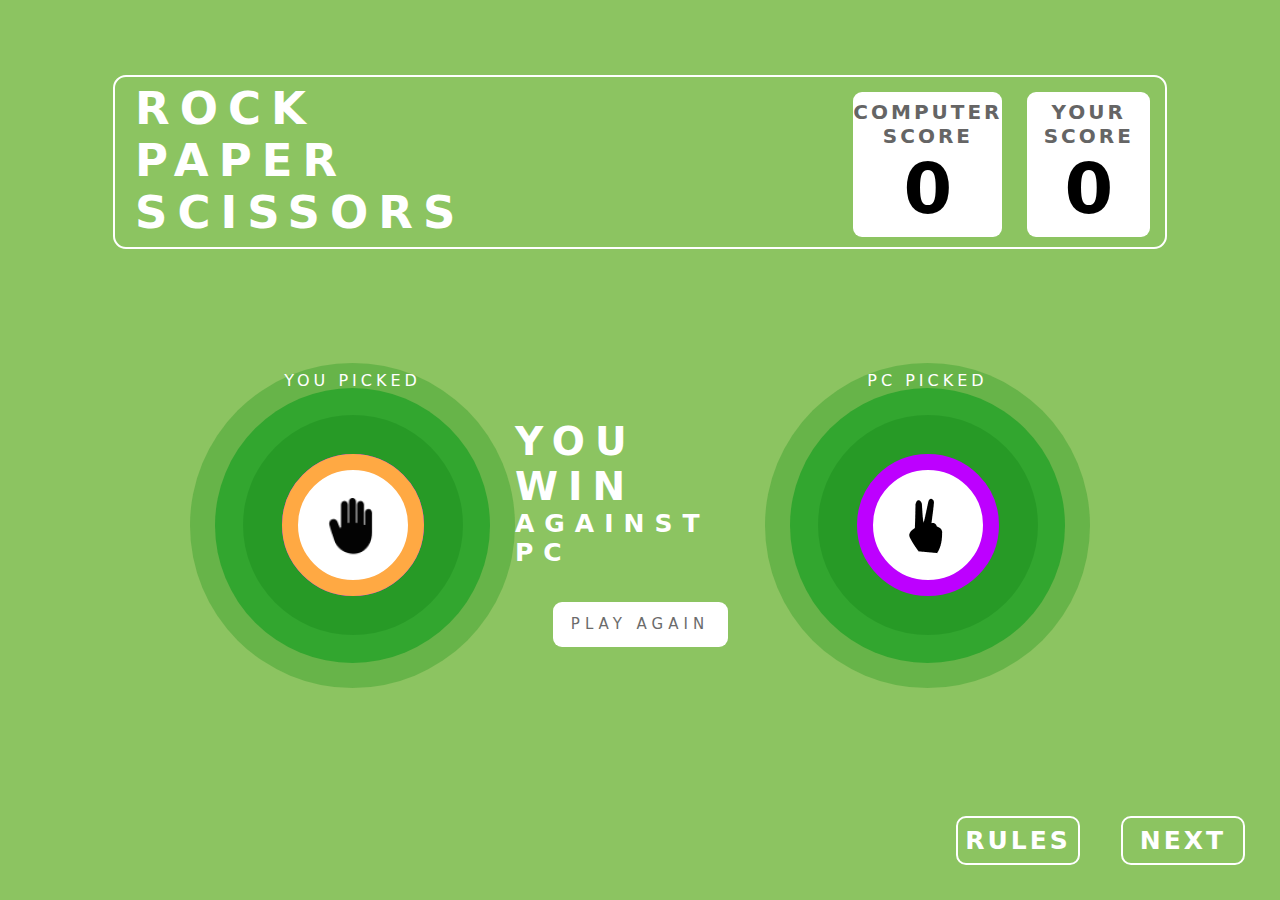
==== Frame2.html @ a3423c25 "added" ====
<!DOCTYPE html>
<html lang="en">
  <head>
    <meta charset="UTF-8" />
    <meta name="viewport" content="width=device-width, initial-scale=1.0" />
    <link rel="stylesheet" href="css/style2.css" />
    <title>Document</title>
  </head>
  <body>
    <section class="ScoreBox">
      <div class="box">
        <div class="heading">
          <h1 class="HeadingP1">rock</h1>
          <h1 class="HeadingP2">paper</h1>
          <h1 class="HeadingP3">scissors</h1>
        </div>
        <div class="ScoreBox1">
          <span class="score1">computer</span>
          <span class="score1">score</span>
          <span id="C-Score" class="score2">0</span>
        </div>
        <div class="ScoreBox2">
          <span class="score1">your</span>
          <span class="score1">score</span>
          <span id="P-Score" class="score2">0</span>
        </div>
      </div>
    </section>
    <section>
      <div class="game">
        <div class="user-choice">
          <span class="u-pick">you picked</span>
          <div id="u-rock2" class="u-round1">
            <img src="images/icons8-fist-67 1.png" alt="" />
          </div>
          <div id="u-scissor2" class="u-round2">
            <img src="images/17911 1.png" alt="" />
          </div>
          <div id="u-paper2" class="u-round3">
            <img src="images/icons8-hand-64 1.png" alt="" />
          </div>
          <div class="u-win-1"></div>
          <div class="u-win-2"></div>
          <div class="u-win-3"></div>
        </div>
        <div class="results">
          <span class="res-text1">you win</span>
          <span class="res-text2">against pc</span>
          <div class="play-again">
            <span class="play-again-text">play again</span>
          </div>
        </div>
        <div class="comp-choice">
          <span class="c-pick">pc picked</span>
          <div id="c-rock2" class="c-round1">
            <img src="images/icons8-fist-67 1.png" alt="" />
          </div>
          <div id="c-scissor2" class="c-round2">
            <img src="images/17911 1.png" alt="" />
          </div>
          <div id="c-paper2" class="c-round3">
            <img src="images/icons8-hand-64 1.png" alt="" />
          </div>
          <div class="c-win-1"></div>
          <div class="c-win-2"></div>
          <div class="c-win-3"></div>
        </div>
      </div>
    </section>
    <div class="full-rule-box">
      <div class="rules-box-close">
        <span class="close-x">X</span>
      </div>
      <div class="rules-box">
        <h2>Game Rules</h2>
        <ul>
          <li>
            <span class="points"
              >Rock beats scissors, scissors beat paper, and paper beats
              rock.</span
            >
          </li>
          <li>
            <span class="points"
              >Agree ahead of time whether you’ll count off "rock, paper,
              scissors, shoot" or just "rock, paper, scissors."</span
            >
          </li>
          <li>
            <span class="points"
              >Use rock, paper, scissors to settle minor decisions or simply
              play to pass the time.</span
            >
          </li>
          <li>
            <span class="points"
              >If both players lay down the same hand, each player lays down
              another hand.</span
            >
          </li>
        </ul>
      </div>
    </div>
    <div class="rules">
      <span class="rules-text">rules</span>
    </div>
    <div class="next">
      <span class="next-text">next</span>
    </div>
  </body>
  <script src="js/script2.js"></script>
</html>
---- css/style2.css ----
*{
    margin: 0%;
    padding: 0%;
}

body{
    background-color: #8CC461;
    display: flex;
    flex-direction: column;
    justify-content: center;
    align-items: center;
    min-height: 100vh;
    font-family: system-ui, -apple-system, BlinkMacSystemFont, 'Segoe UI', Roboto, Oxygen, Ubuntu, Cantarell, 'Open Sans', 'Helvetica Neue', sans-serif;

}

.box {
    background-color: none;
    width: 1050px;
    height: 170px;
    border: 2px solid #fff;
    border-radius: 13px;
    display: flex;
    position: absolute;
    top: 18%; 
    left: 50%; 
    transform: translate(-50%, -50%);
  }
  

.HeadingP1{
    color: #fff;
    font-size: 45px;
    font-weight: 600;
    text-transform: uppercase;
    letter-spacing: 10px;
    line-height: 47px;
    margin: 8px 18px 5px 20px;
}

.HeadingP2{
    color: #fff;
    font-size: 45px;
    font-weight: 600;
    text-transform: uppercase;
    letter-spacing: 10px;
    line-height: 47px;
    margin: 0px 18px 5px 20px;
}
.HeadingP3{
    color: #fff;
    font-size: 45px;
    font-weight: 600;
    text-transform: uppercase;
    letter-spacing: 10px;
    line-height: 47px;
    margin: 0px 18px 9px 20px;
}

.ScoreBox1{
    width: 155px;
    height: 145px;
    background-color: #fff;
    margin: 15px;
    margin-left: 370px;
    border-radius: 9px;
    display: flex;
    flex-direction: column;
    align-items: center;
    justify-content: center;
}
.ScoreBox2{
    width: 155px;
    height: 145px;
    background-color: #fff;
    margin: 15px;
    margin-left: 10px;
    border-radius: 9px;
    display: flex;
    flex-direction: column;
    align-items: center;
    justify-content: center;
}
.score1{
    font-size: 20px;
    color: #656565;
    margin-top: 0px;
    font-weight: 600;
    text-transform: uppercase;
    letter-spacing: 3px;
}
.score2{
    font-size: 70px;
    font-weight: 700;
}

.game{
    width: 900px;
    height: 400px;
    margin: 150px 0 0 0;
    display: flex;
}
.user-choice{
    width: 325px;
    height: 400px;
    display: flex;
    align-items: center;
    justify-content: center;
}
.u-pick{
    margin-bottom: 290px;
    display: flex;
    align-items: center;
    justify-content: center;
    z-index: 1;
    position: absolute;
    color: #fff;
    text-transform: uppercase;
    letter-spacing: 4px;
    font-weight: 500;
}
.u-round1{
    width: 110px;
    height: 110px;
    background-color: #fff;
    border-radius: 50%;
    border: 16px solid #0074B6;
    display: flex;
    align-items: center;
    justify-content: center;
    z-index: 1;
    position: absolute;
}
.u-round2{
    width: 110px;
    height: 110px;
    background-color: #fff;
    border-radius: 50%;
    border: 16px solid #BD00FF;
    display: flex;
    align-items: center;
    justify-content: center;
    z-index: 1;
    position: absolute;
}
.u-round3{
    width: 110px;
    height: 110px;
    background-color: #fff;
    border-radius: 50%;
    border: 16px solid #FFA943;
    display: flex;
    align-items: center;
    justify-content: center;
    z-index: 1;
    position: absolute;
}
.u-win-1{
    width: 220px;
    height: 220px;
    background-color: #3B6720;
    border-radius: 50%;
    position: absolute;
}
.u-win-2{
    width: 275px;
    height: 275px;
    background-color: #1DA82B;
    opacity: 79%;
    border-radius: 50%;
    position: absolute;
}
.u-win-3{
    width: 325px;
    height: 325px;
    background-color: #2E9A25;
    opacity: 39%;
    border-radius: 50%;
}

.c-win-1{
    width: 220px;
    height: 220px;
    background-color: #3B6720;
    border-radius: 50%;
    position: absolute;
}
.c-win-2{
    width: 275px;
    height: 275px;
    background-color: #1DA82B;
    opacity: 79%;
    border-radius: 50%;
    position: absolute;
}
.c-win-3{
    width: 325px;
    height: 325px;
    background-color: #2E9A25;
    opacity: 39%;
    border-radius: 50%;
}

.results{
    width: 280px;
    height: 400px;
    display: flex;
    flex-direction: column;
    align-items: center;
    justify-content: center;
}
.res-text1{
    font-size: 39px;
    letter-spacing: 10px;
    font-weight: 700;
    color: #fff;
    text-transform: uppercase;
    margin-top: 50px;
}
.res-text2{
    font-size: 25px;
    letter-spacing: 10px;
    font-weight: 700;
    color: #fff;
    text-transform: uppercase;
}
.play-again{
    width: 175px;
    height: 45px;
    background-color: #fff;
    border-radius: 9px;
    margin: 35px;
    display: flex;
    align-items: center;
    justify-content: center;
    cursor: pointer;
}
.play-again-text{
    font-size: 15px;
    text-transform: uppercase;
    letter-spacing: 5px;
    font-weight: 500;
    color: #6B6B6B;
}
.comp-choice{
    width: 325px;
    height: 400px;
    display: flex;
    align-items: center;
    justify-content: center;
}
.c-pick{
    margin-bottom: 290px;
    display: flex;
    align-items: center;
    justify-content: center;
    z-index: 1;
    position: absolute;
    color: #fff;
    text-transform: uppercase;
    letter-spacing: 4px;
    font-weight: 500;
}
.c-round1{
    width: 110px;
    height: 110px;
    background-color: #fff;
    border-radius: 50%;
    border: 16px solid #0074B6;
    display: flex;
    align-items: center;
    justify-content: center;
    z-index: 1;
    position: absolute;
}
.c-round2{
    width: 110px;
    height: 110px;
    background-color: #fff;
    border-radius: 50%;
    border: 16px solid #BD00FF;
    display: flex;
    align-items: center;
    justify-content: center;
    z-index: 1;
    position: absolute;
}
.c-round3{
    width: 110px;
    height: 110px;
    background-color: #fff;
    border-radius: 50%;
    border: 16px solid #FFA943;
    display: flex;
    align-items: center;
    justify-content: center;
    z-index: 1;
    position: absolute;
}

.rules-box{
    width: 278px;
    height: 325px;
    background-color: #004429;
    position: absolute;
    bottom: 0;
    right: 0;
    margin: 0 40px 100px 0;
    border: 7px solid #fff;
    border-radius: 13px;
    z-index: 0;
    display: flex;
    flex-direction: column;
    justify-content: center;
    align-items: center;
    color: #fff;
}

.rules-box-close{
    width: 50px;
    height: 50px;
    position: absolute;
    bottom: 0;
    right: 0;
    background-color: #FF0000;
    border: 7px solid #fff;
    border-radius: 50%;
    margin: 0 15px 400px 0;
    z-index: 1;
    display: flex;
    align-items: center;
    justify-content: center;
    cursor: pointer;
}
ul {
    list-style-type: square;
    margin: 0;
    padding: 0;
}
li{
    list-style-type: square;
    color: #FFA943;
    font-size: 15px;
    margin: 10px 5px 5px 25px;
}
.points{
    color: #fff;
}
.close-x{
    font-size: 44px;
    font-weight: 700;
    color: #fff;
}
.rules{
    position: absolute;
    bottom: 0;
    right: 0;
    width: 120px;
    height: 45px;
    background-color: none;
    border: 2px solid #fff;
    border-radius: 10px;
    margin: 35px;
    margin-right: 200px;
    display: flex;
    justify-content: center;
    align-items: center;
    cursor: pointer;
}
.rules-text{
    color: #fff;
    font-size: 25px;
    text-transform: uppercase;
    letter-spacing: 3px;
    font-weight: 600;
}

.next{
    position: absolute;
    bottom: 0;
    right: 0;
    width: 120px;
    height: 45px;
    background-color: none;
    border: 2px solid #fff;
    border-radius: 10px;
    margin: 35px;
    display: flex;
    justify-content: center;
    align-items: center;
    cursor: pointer;
}
.next-text{
    color: #fff;
    font-size: 25px;
    text-transform: uppercase;
    letter-spacing: 3px;
    font-weight: 600;
}
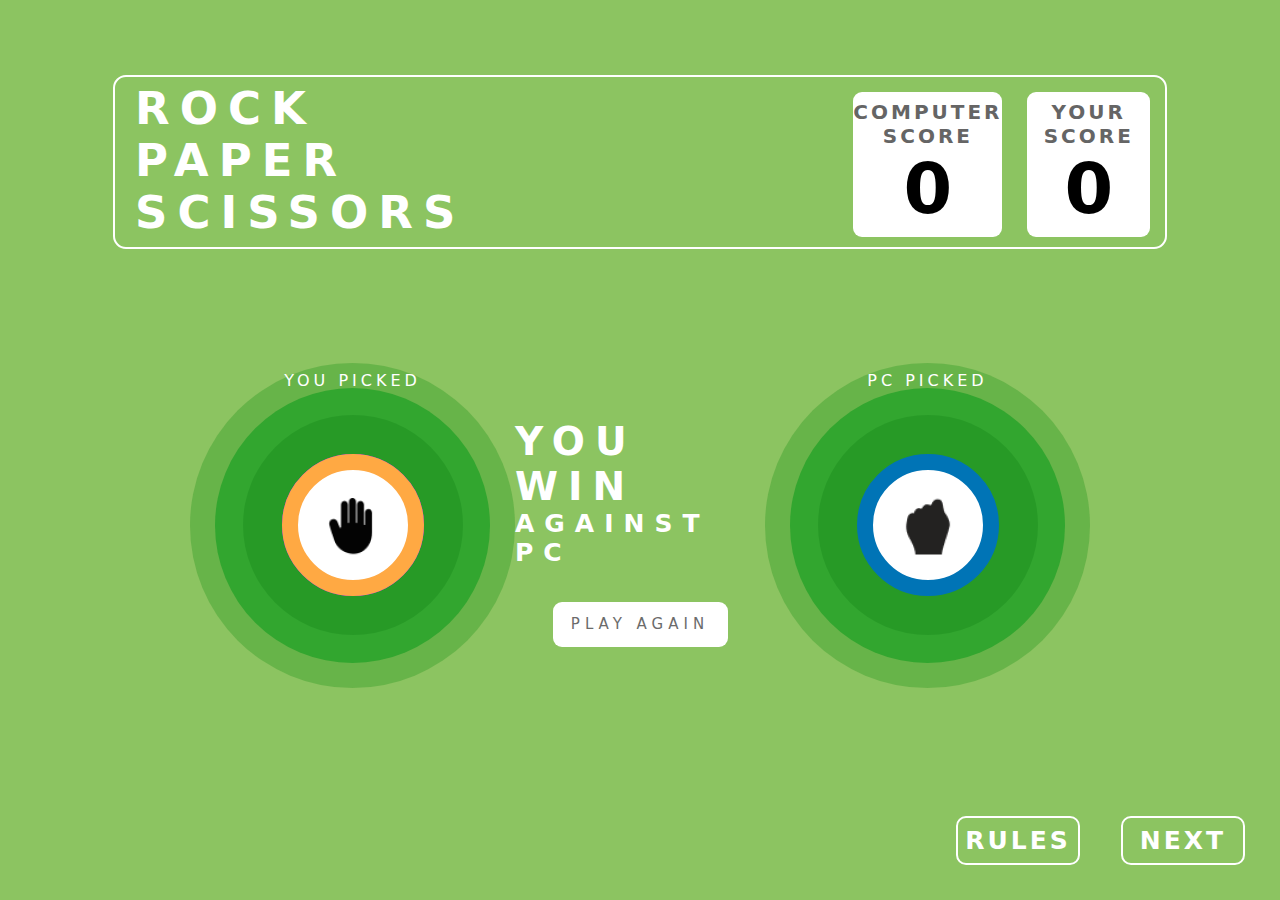
==== commit 9f5b1e68: "added again" ====
--- a/Frame2.html
+++ b/Frame2.html
@@ -4,7 +4,7 @@
     <meta charset="UTF-8" />
     <meta name="viewport" content="width=device-width, initial-scale=1.0" />
     <link rel="stylesheet" href="css/style2.css" />
-    <title>Document</title>
+    <title>Rock-Paper-Scissor</title>
   </head>
   <body>
     <section class="ScoreBox">
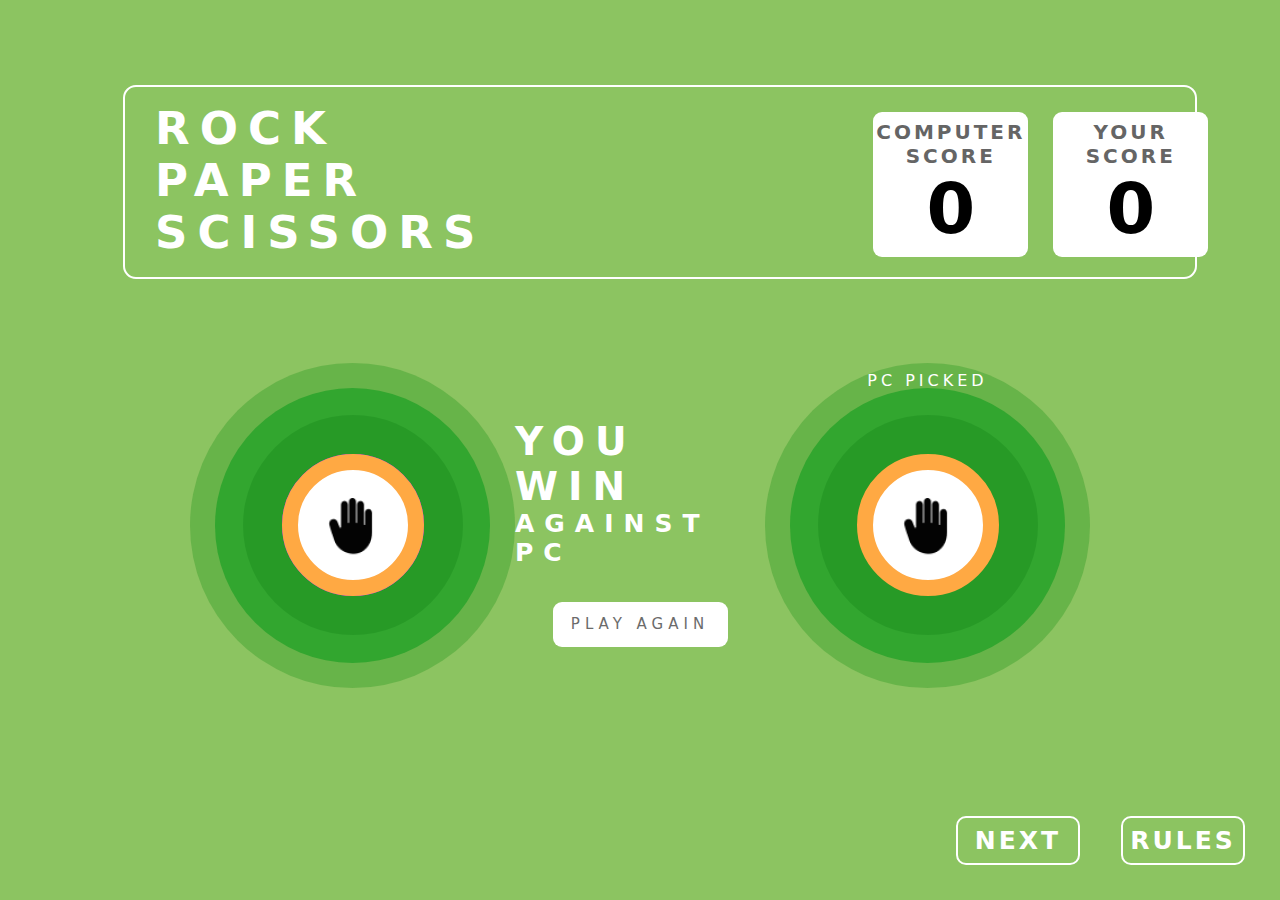
==== commit 0318ddae: "Update 01" ====
--- a/Frame2.html
+++ b/Frame2.html
@@ -14,15 +14,17 @@
           <h1 class="HeadingP2">paper</h1>
           <h1 class="HeadingP3">scissors</h1>
         </div>
-        <div class="ScoreBox1">
-          <span class="score1">computer</span>
-          <span class="score1">score</span>
-          <span id="C-Score" class="score2">0</span>
-        </div>
-        <div class="ScoreBox2">
-          <span class="score1">your</span>
-          <span class="score1">score</span>
-          <span id="P-Score" class="score2">0</span>
+        <div class="ScoreBoxs">
+          <div class="ScoreBox1">
+            <span class="score1">computer</span>
+            <span class="score1">score</span>
+            <span id="C-Score" class="score2">0</span>
+          </div>
+          <div class="ScoreBox2">
+            <span class="score1">your</span>
+            <span class="score1">score</span>
+            <span id="P-Score" class="score2">0</span>
+          </div>
         </div>
       </div>
     </section>
--- a/css/style2.css
+++ b/css/style2.css
@@ -1,400 +1,592 @@
-
-*{
-    margin: 0%;
-    padding: 0%;
-}
-
-body{
-    background-color: #8CC461;
+* {
+  margin: 0%;
+  padding: 0%;
+}
+
+body {
+  background-color: #8cc461;
+  display: flex;
+  flex-direction: column;
+  justify-content: center;
+  align-items: center;
+  min-height: 100vh;
+  font-family: system-ui, -apple-system, BlinkMacSystemFont, "Segoe UI", Roboto,
+    Oxygen, Ubuntu, Cantarell, "Open Sans", "Helvetica Neue", sans-serif;
+}
+
+.box {
+  background-color: none;
+  width: 1050px;
+  height: 170px;
+  border: 2px solid #fff;
+  border-radius: 13px;
+  display: flex;
+  position: absolute;
+  top: 18%;
+  left: 50%;
+  transform: translate(-50%, -50%);
+  padding: 10px;
+  margin: 20px;
+}
+
+.HeadingP1 {
+  color: #fff;
+  font-size: 45px;
+  font-weight: 600;
+  text-transform: uppercase;
+  letter-spacing: 10px;
+  line-height: 47px;
+  margin: 8px 18px 5px 20px;
+}
+
+.HeadingP2 {
+  color: #fff;
+  font-size: 45px;
+  font-weight: 600;
+  text-transform: uppercase;
+  letter-spacing: 10px;
+  line-height: 47px;
+  margin: 0px 18px 5px 20px;
+}
+.HeadingP3 {
+  color: #fff;
+  font-size: 45px;
+  font-weight: 600;
+  text-transform: uppercase;
+  letter-spacing: 10px;
+  line-height: 47px;
+  margin: 0px 18px 9px 20px;
+}
+.ScoreBoxs {
+  display: flex;
+}
+
+.ScoreBox1 {
+  width: 155px;
+  height: 145px;
+  background-color: #fff;
+  margin: 15px;
+  margin-left: 370px;
+  border-radius: 9px;
+  display: flex;
+  flex-direction: column;
+  align-items: center;
+  justify-content: center;
+}
+.ScoreBox2 {
+  width: 155px;
+  height: 145px;
+  background-color: #fff;
+  margin: 15px;
+  margin-left: 10px;
+  border-radius: 9px;
+  display: flex;
+  flex-direction: column;
+  align-items: center;
+  justify-content: center;
+}
+.score1 {
+  font-size: 20px;
+  color: #656565;
+  margin-top: 0px;
+  font-weight: 600;
+  text-transform: uppercase;
+  letter-spacing: 3px;
+}
+.score2 {
+  font-size: 70px;
+  font-weight: 700;
+}
+
+.game {
+  width: 900px;
+  height: 400px;
+  margin: 150px 0 0 0;
+  display: flex;
+}
+.user-choice {
+  width: 325px;
+  height: 400px;
+  display: flex;
+  align-items: center;
+  justify-content: center;
+}
+.u-pick {
+  margin-bottom: 0px;
+  display: flex;
+  align-items: center;
+  justify-content: center;
+  z-index: 1;
+  position: absolute;
+  color: #fff;
+  text-transform: uppercase;
+  letter-spacing: 4px;
+  font-weight: 500;
+}
+.u-round1 {
+  width: 110px;
+  height: 110px;
+  background-color: #fff;
+  border-radius: 50%;
+  border: 16px solid #0074b6;
+  display: flex;
+  align-items: center;
+  justify-content: center;
+  z-index: 1;
+  position: absolute;
+}
+.u-round2 {
+  width: 110px;
+  height: 110px;
+  background-color: #fff;
+  border-radius: 50%;
+  border: 16px solid #bd00ff;
+  display: flex;
+  align-items: center;
+  justify-content: center;
+  z-index: 1;
+  position: absolute;
+}
+.u-round3 {
+  width: 110px;
+  height: 110px;
+  background-color: #fff;
+  border-radius: 50%;
+  border: 16px solid #ffa943;
+  display: flex;
+  align-items: center;
+  justify-content: center;
+  z-index: 1;
+  position: absolute;
+}
+.u-win-1 {
+  width: 220px;
+  height: 220px;
+  background-color: #3b6720;
+  border-radius: 50%;
+  position: absolute;
+}
+.u-win-2 {
+  width: 275px;
+  height: 275px;
+  background-color: #1da82b;
+  opacity: 79%;
+  border-radius: 50%;
+  position: absolute;
+}
+.u-win-3 {
+  width: 325px;
+  height: 325px;
+  background-color: #2e9a25;
+  opacity: 39%;
+  border-radius: 50%;
+}
+
+.c-win-1 {
+  width: 220px;
+  height: 220px;
+  background-color: #3b6720;
+  border-radius: 50%;
+  position: absolute;
+}
+.c-win-2 {
+  width: 275px;
+  height: 275px;
+  background-color: #1da82b;
+  opacity: 79%;
+  border-radius: 50%;
+  position: absolute;
+}
+.c-win-3 {
+  width: 325px;
+  height: 325px;
+  background-color: #2e9a25;
+  opacity: 39%;
+  border-radius: 50%;
+}
+
+.results {
+  width: 280px;
+  height: 400px;
+  display: flex;
+  flex-direction: column;
+  align-items: center;
+  justify-content: center;
+}
+.res-text1 {
+  font-size: 39px;
+  letter-spacing: 10px;
+  font-weight: 700;
+  color: #fff;
+  text-transform: uppercase;
+  margin-top: 50px;
+}
+.res-text2 {
+  font-size: 25px;
+  letter-spacing: 10px;
+  font-weight: 700;
+  color: #fff;
+  text-transform: uppercase;
+}
+.play-again {
+  width: 175px;
+  height: 45px;
+  background-color: #fff;
+  border-radius: 9px;
+  margin: 35px;
+  display: flex;
+  align-items: center;
+  justify-content: center;
+  cursor: pointer;
+}
+.play-again-text {
+  font-size: 15px;
+  text-transform: uppercase;
+  letter-spacing: 5px;
+  font-weight: 500;
+  color: #6b6b6b;
+}
+.comp-choice {
+  width: 325px;
+  height: 400px;
+  display: flex;
+  align-items: center;
+  justify-content: center;
+}
+.c-pick {
+  margin-bottom: 290px;
+  display: flex;
+  align-items: center;
+  justify-content: center;
+  z-index: 1;
+  position: absolute;
+  color: #fff;
+  text-transform: uppercase;
+  letter-spacing: 4px;
+  font-weight: 500;
+}
+.c-round1 {
+  width: 110px;
+  height: 110px;
+  background-color: #fff;
+  border-radius: 50%;
+  border: 16px solid #0074b6;
+  display: flex;
+  align-items: center;
+  justify-content: center;
+  z-index: 1;
+  position: absolute;
+}
+.c-round2 {
+  width: 110px;
+  height: 110px;
+  background-color: #fff;
+  border-radius: 50%;
+  border: 16px solid #bd00ff;
+  display: flex;
+  align-items: center;
+  justify-content: center;
+  z-index: 1;
+  position: absolute;
+}
+.c-round3 {
+  width: 110px;
+  height: 110px;
+  background-color: #fff;
+  border-radius: 50%;
+  border: 16px solid #ffa943;
+  display: flex;
+  align-items: center;
+  justify-content: center;
+  z-index: 1;
+  position: absolute;
+}
+
+.rules-box {
+  width: 278px;
+  height: 325px;
+  background-color: #004429;
+  position: absolute;
+  bottom: 0;
+  right: 0;
+  margin: 0 40px 100px 0;
+  border: 7px solid #fff;
+  border-radius: 13px;
+  z-index: 0;
+  display: flex;
+  flex-direction: column;
+  justify-content: center;
+  align-items: center;
+  color: #fff;
+}
+
+.rules-box-close {
+  width: 50px;
+  height: 50px;
+  position: absolute;
+  bottom: 0;
+  right: 0;
+  background-color: #ff0000;
+  border: 7px solid #fff;
+  border-radius: 50%;
+  margin: 0 15px 400px 0;
+  z-index: 1;
+  display: flex;
+  align-items: center;
+  justify-content: center;
+  cursor: pointer;
+}
+ul {
+  list-style-type: square;
+  margin: 0;
+  padding: 0;
+}
+li {
+  list-style-type: square;
+  color: #ffa943;
+  font-size: 15px;
+  margin: 10px 5px 5px 25px;
+}
+.points {
+  color: #fff;
+}
+.close-x {
+  font-size: 44px;
+  font-weight: 700;
+  color: #fff;
+}
+.rules {
+  position: absolute;
+  bottom: 0;
+  right: 0;
+  width: 120px;
+  height: 45px;
+  background-color: none;
+  border: 2px solid #fff;
+  border-radius: 10px;
+  margin: 35px;
+  display: flex;
+  justify-content: center;
+  align-items: center;
+  cursor: pointer;
+}
+.rules-text {
+  color: #fff;
+  font-size: 25px;
+  text-transform: uppercase;
+  letter-spacing: 3px;
+  font-weight: 600;
+}
+
+.next {
+  position: absolute;
+  bottom: 0;
+  right: 0;
+  width: 120px;
+  height: 45px;
+  background-color: none;
+  border: 2px solid #fff;
+  border-radius: 10px;
+  margin: 35px;
+  margin-right: 200px;
+  display: flex;
+  justify-content: center;
+  align-items: center;
+  cursor: pointer;
+}
+.next-text {
+  color: #fff;
+  font-size: 25px;
+  text-transform: uppercase;
+  letter-spacing: 3px;
+  font-weight: 600;
+}
+
+@media screen and (max-width: 600px) {
+  .body {
+    margin: 0px;
+    padding: 0px;
+  }
+  .box {
+    width: 300px;
+    height: 100px;
+    flex-direction: column;
+    padding: 0px;
+    margin: 0px;
+    top: 80px;
+  }
+
+  .HeadingP1 {
+    font-size: 25px;
+    letter-spacing: 10px;
+    line-height: 20px;
+    margin: 10px 18px 5px 20px;
+  }
+
+  .HeadingP2 {
+    font-size: 25px;
+    letter-spacing: 10px;
+    line-height: 20px;
+    margin: 0px 18px 5px 20px;
+  }
+  .HeadingP3 {
+    font-size: 25px;
+    letter-spacing: 10px;
+    line-height: 20px;
+    margin: 0px 18px 5px 20px;
+  }
+
+  .ScoreBoxs {
     display: flex;
-    flex-direction: column;
+    margin-top: 30px;
+    align-items: center;
     justify-content: center;
-    align-items: center;
-    min-height: 100vh;
-    font-family: system-ui, -apple-system, BlinkMacSystemFont, 'Segoe UI', Roboto, Oxygen, Ubuntu, Cantarell, 'Open Sans', 'Helvetica Neue', sans-serif;
-
-}
-
-.box {
-    background-color: none;
-    width: 1050px;
-    height: 170px;
-    border: 2px solid #fff;
-    border-radius: 13px;
-    display: flex;
-    position: absolute;
-    top: 18%; 
-    left: 50%; 
-    transform: translate(-50%, -50%);
-  }
-  
-
-.HeadingP1{
-    color: #fff;
-    font-size: 45px;
-    font-weight: 600;
-    text-transform: uppercase;
-    letter-spacing: 10px;
-    line-height: 47px;
-    margin: 8px 18px 5px 20px;
-}
-
-.HeadingP2{
-    color: #fff;
-    font-size: 45px;
-    font-weight: 600;
-    text-transform: uppercase;
-    letter-spacing: 10px;
-    line-height: 47px;
-    margin: 0px 18px 5px 20px;
-}
-.HeadingP3{
-    color: #fff;
-    font-size: 45px;
-    font-weight: 600;
-    text-transform: uppercase;
-    letter-spacing: 10px;
-    line-height: 47px;
-    margin: 0px 18px 9px 20px;
-}
-
-.ScoreBox1{
+  }
+  .ScoreBox1 {
     width: 155px;
-    height: 145px;
-    background-color: #fff;
+    height: 120px;
     margin: 15px;
-    margin-left: 370px;
+    margin-left: 0px;
     border-radius: 9px;
+  }
+  .ScoreBox2 {
+    width: 155px;
+    height: 120px;
+  }
+  .score1 {
+    font-size: 20px;
+    margin-top: 0px;
+  }
+  .score2 {
+    font-size: 50px;
+  }
+  .game {
+    width: 0px;
     display: flex;
     flex-direction: column;
     align-items: center;
     justify-content: center;
-}
-.ScoreBox2{
+  }
+  .F-Rounds {
+    margin: 0px;
+    display: flex;
+  }
+  .c-pick {
+    margin-top: 110px;
+    z-index: 0;
+  }
+  .u-pick {
+    margin-bottom: 180px;
+    z-index: 0;
+  }
+  .user-choice {
+    margin-top: 50px;
+    width: 70px;
+    height: 70px;
+  }
+  .comp-choice {
+    margin-top: 100px;
+    width: 70px;
+    height: 70px;
+  }
+
+  .c-round1 {
+    width: 70px;
+    height: 70px;
+  }
+  .c-round2 {
+    width: 70px;
+    height: 70px;
+  }
+  .c-round3 {
+    width: 70px;
+    height: 70px;
+  }
+
+  .u-round1 {
+    width: 70px;
+    height: 70px;
+  }
+  .u-round2 {
+    width: 70px;
+    height: 70px;
+  }
+  .u-round3 {
+    width: 70px;
+    height: 70px;
+  }
+  .rules-box {
+    margin: 0 40px 100px 0;
+    z-index: 1;
+  }
+
+  .rules-box-close {
+    margin: 0 15px 400px 0;
+    z-index: 2;
+  }
+
+  .next {
+    margin: 0px;
+    margin-right: 140px;
+  }
+
+  .rules {
+    margin: 0px;
+  }
+
+  .u-win-1 {
+    width: 125px;
+    height: 125px;
+  }
+  .u-win-2 {
     width: 155px;
-    height: 145px;
-    background-color: #fff;
-    margin: 15px;
-    margin-left: 10px;
-    border-radius: 9px;
-    display: flex;
-    flex-direction: column;
-    align-items: center;
-    justify-content: center;
-}
-.score1{
-    font-size: 20px;
-    color: #656565;
-    margin-top: 0px;
-    font-weight: 600;
-    text-transform: uppercase;
-    letter-spacing: 3px;
-}
-.score2{
-    font-size: 70px;
-    font-weight: 700;
-}
-
-.game{
-    width: 900px;
-    height: 400px;
-    margin: 150px 0 0 0;
-    display: flex;
-}
-.user-choice{
-    width: 325px;
-    height: 400px;
-    display: flex;
-    align-items: center;
-    justify-content: center;
-}
-.u-pick{
-    margin-bottom: 290px;
-    display: flex;
-    align-items: center;
-    justify-content: center;
-    z-index: 1;
-    position: absolute;
-    color: #fff;
-    text-transform: uppercase;
-    letter-spacing: 4px;
-    font-weight: 500;
-}
-.u-round1{
-    width: 110px;
-    height: 110px;
-    background-color: #fff;
+    height: 155px;
+  }
+  .u-win-3 {
+    display: none;
+    width: 0px;
+    height: 0px;
     border-radius: 50%;
-    border: 16px solid #0074B6;
-    display: flex;
-    align-items: center;
-    justify-content: center;
-    z-index: 1;
-    position: absolute;
-}
-.u-round2{
-    width: 110px;
-    height: 110px;
-    background-color: #fff;
-    border-radius: 50%;
-    border: 16px solid #BD00FF;
-    display: flex;
-    align-items: center;
-    justify-content: center;
-    z-index: 1;
-    position: absolute;
-}
-.u-round3{
-    width: 110px;
-    height: 110px;
-    background-color: #fff;
-    border-radius: 50%;
-    border: 16px solid #FFA943;
-    display: flex;
-    align-items: center;
-    justify-content: center;
-    z-index: 1;
-    position: absolute;
-}
-.u-win-1{
-    width: 220px;
-    height: 220px;
-    background-color: #3B6720;
-    border-radius: 50%;
-    position: absolute;
-}
-.u-win-2{
-    width: 275px;
-    height: 275px;
-    background-color: #1DA82B;
-    opacity: 79%;
-    border-radius: 50%;
-    position: absolute;
-}
-.u-win-3{
-    width: 325px;
-    height: 325px;
-    background-color: #2E9A25;
-    opacity: 39%;
-    border-radius: 50%;
-}
-
-.c-win-1{
-    width: 220px;
-    height: 220px;
-    background-color: #3B6720;
-    border-radius: 50%;
-    position: absolute;
-}
-.c-win-2{
-    width: 275px;
-    height: 275px;
-    background-color: #1DA82B;
-    opacity: 79%;
-    border-radius: 50%;
-    position: absolute;
-}
-.c-win-3{
-    width: 325px;
-    height: 325px;
-    background-color: #2E9A25;
-    opacity: 39%;
-    border-radius: 50%;
-}
-
-.results{
+  }
+
+  .c-win-1 {
+    width: 125px;
+    height: 125px;
+  }
+  .c-win-2 {
+    width: 155px;
+    height: 155px;
+  }
+  .c-win-3 {
+    display: none;
+    width: 0px;
+    height: 0px;
+  }
+
+  .results {
     width: 280px;
-    height: 400px;
-    display: flex;
-    flex-direction: column;
-    align-items: center;
-    justify-content: center;
-}
-.res-text1{
-    font-size: 39px;
+    height: 180px;
+    margin-top: 30px;
+  }
+  .res-text1 {
+    font-size: 25px;
     letter-spacing: 10px;
     font-weight: 700;
     color: #fff;
     text-transform: uppercase;
     margin-top: 50px;
-}
-.res-text2{
+  }
+  .res-text2 {
     font-size: 25px;
     letter-spacing: 10px;
     font-weight: 700;
     color: #fff;
     text-transform: uppercase;
-}
-.play-again{
+  }
+  .play-again {
     width: 175px;
     height: 45px;
-    background-color: #fff;
-    border-radius: 9px;
-    margin: 35px;
-    display: flex;
-    align-items: center;
-    justify-content: center;
-    cursor: pointer;
-}
-.play-again-text{
-    font-size: 15px;
-    text-transform: uppercase;
-    letter-spacing: 5px;
-    font-weight: 500;
-    color: #6B6B6B;
-}
-.comp-choice{
-    width: 325px;
-    height: 400px;
-    display: flex;
-    align-items: center;
-    justify-content: center;
-}
-.c-pick{
-    margin-bottom: 290px;
-    display: flex;
-    align-items: center;
-    justify-content: center;
-    z-index: 1;
-    position: absolute;
-    color: #fff;
-    text-transform: uppercase;
-    letter-spacing: 4px;
-    font-weight: 500;
-}
-.c-round1{
-    width: 110px;
-    height: 110px;
-    background-color: #fff;
-    border-radius: 50%;
-    border: 16px solid #0074B6;
-    display: flex;
-    align-items: center;
-    justify-content: center;
-    z-index: 1;
-    position: absolute;
-}
-.c-round2{
-    width: 110px;
-    height: 110px;
-    background-color: #fff;
-    border-radius: 50%;
-    border: 16px solid #BD00FF;
-    display: flex;
-    align-items: center;
-    justify-content: center;
-    z-index: 1;
-    position: absolute;
-}
-.c-round3{
-    width: 110px;
-    height: 110px;
-    background-color: #fff;
-    border-radius: 50%;
-    border: 16px solid #FFA943;
-    display: flex;
-    align-items: center;
-    justify-content: center;
-    z-index: 1;
-    position: absolute;
-}
-
-.rules-box{
-    width: 278px;
-    height: 325px;
-    background-color: #004429;
-    position: absolute;
-    bottom: 0;
-    right: 0;
-    margin: 0 40px 100px 0;
-    border: 7px solid #fff;
-    border-radius: 13px;
-    z-index: 0;
-    display: flex;
-    flex-direction: column;
-    justify-content: center;
-    align-items: center;
-    color: #fff;
-}
-
-.rules-box-close{
-    width: 50px;
-    height: 50px;
-    position: absolute;
-    bottom: 0;
-    right: 0;
-    background-color: #FF0000;
-    border: 7px solid #fff;
-    border-radius: 50%;
-    margin: 0 15px 400px 0;
-    z-index: 1;
-    display: flex;
-    align-items: center;
-    justify-content: center;
-    cursor: pointer;
-}
-ul {
-    list-style-type: square;
-    margin: 0;
-    padding: 0;
-}
-li{
-    list-style-type: square;
-    color: #FFA943;
-    font-size: 15px;
-    margin: 10px 5px 5px 25px;
-}
-.points{
-    color: #fff;
-}
-.close-x{
-    font-size: 44px;
-    font-weight: 700;
-    color: #fff;
-}
-.rules{
-    position: absolute;
-    bottom: 0;
-    right: 0;
-    width: 120px;
-    height: 45px;
-    background-color: none;
-    border: 2px solid #fff;
-    border-radius: 10px;
-    margin: 35px;
-    margin-right: 200px;
-    display: flex;
-    justify-content: center;
-    align-items: center;
-    cursor: pointer;
-}
-.rules-text{
-    color: #fff;
-    font-size: 25px;
-    text-transform: uppercase;
-    letter-spacing: 3px;
-    font-weight: 600;
-}
-
-.next{
-    position: absolute;
-    bottom: 0;
-    right: 0;
-    width: 120px;
-    height: 45px;
-    background-color: none;
-    border: 2px solid #fff;
-    border-radius: 10px;
-    margin: 35px;
-    display: flex;
-    justify-content: center;
-    align-items: center;
-    cursor: pointer;
-}
-.next-text{
-    color: #fff;
-    font-size: 25px;
-    text-transform: uppercase;
-    letter-spacing: 3px;
-    font-weight: 600;
-}+    margin: 0px;
+  }
+  
+}
